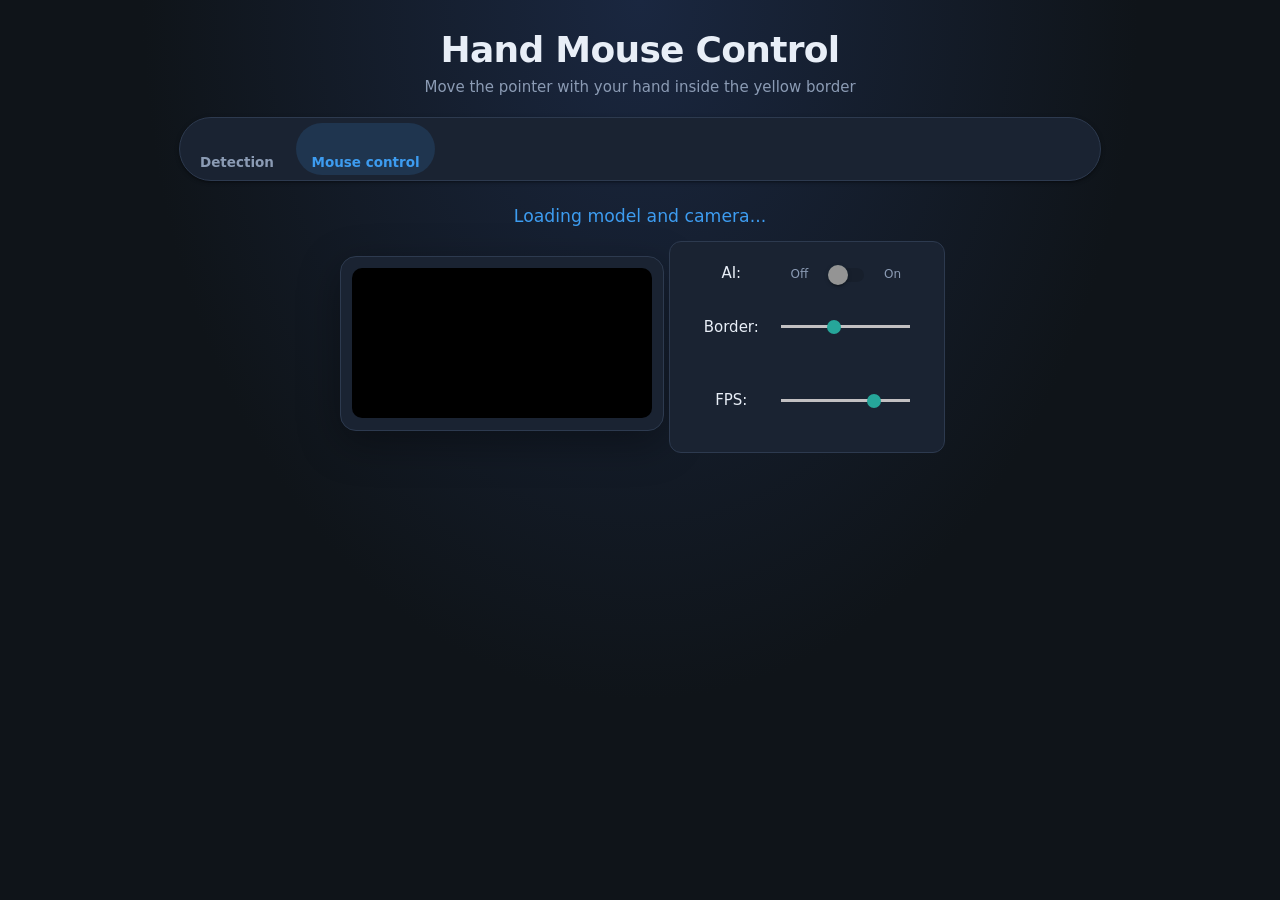
==== mouse/index.html @ d55d5ab6 "Add page navigation between detection and mouse demos" ====
<!DOCTYPE html>
<html lang="en">

<head>
  <title>Hand Mouse Control</title>
  <meta charset="utf-8">
  <meta name="viewport" content="width=device-width, initial-scale=1.0">
  <link rel="stylesheet" href="https://cdnjs.cloudflare.com/ajax/libs/materialize/1.0.0/css/materialize.min.css">
  <link rel="stylesheet" href="style.css">
  <script src="https://unpkg.com/ml5@0.12.2/dist/ml5.min.js" type="text/javascript"></script>
</head>

<body>
  <div class="app">
    <header class="app-header">
      <h1 class="app-title">Hand Mouse Control</h1>
      <p class="app-subtitle">Move the pointer with your hand inside the yellow border</p>
      <nav class="app-nav">
        <a class="nav-link" href="../index.html">Detection</a>
        <a class="nav-link is-active" href="index.html">Mouse control</a>
      </nav>
    </header>

    <h2 id="loadingText" class="loading-text">Loading model and camera...</h2>

    <!-- video with size of 0px because of chrome -->
    <video playsinline autoplay muted controls="true" id="video"></video>

    <div class="stage">
      <canvas id="c1" class="mirror preview-canvas"></canvas>
    </div>
    <canvas id="mouse" class="mouse"></canvas>

    <section class="controls panel">
      <table>
        <tr>
          <td>AI:</td>
          <td>
            <div class="switch">
              <label>
                Off
                <input type="checkbox" id="ai" disabled>
                <span class="lever"></span>
                On
              </label>
            </div>
          </td>
        </tr>
        <tr>
          <td>Border:</td>
          <td>
            <p class="range-field">
              <input type="range" id="border" min="0" max="500" value="200" step="100">
            </p>
          </td>
        </tr>
        <tr>
          <td>FPS:</td>
          <td>
            <p class="range-field">
              <input type="range" id="fps" min="1" max="40" value="30">
            </p>
          </td>
        </tr>
      </table>
    </section>
  </div>

  <!-- is needed to prevent lag at first predict -->
  <img src="pointer.png" id="img" style="display: none;">

  <script>
    var modelIsLoaded = false;

    // Create a handpose method
    const handpose = ml5.handpose({}, {}, modelLoaded);

    // When the model is loaded
    function modelLoaded() {
      let img = document.getElementById("img");

      handpose.predict(img, results => {
        console.log(results)
        console.log("Model Loaded!");
        modelIsLoaded = true;
      });

    }
  </script>
  <script src="video.js"></script>
  <script src="https://cdnjs.cloudflare.com/ajax/libs/materialize/1.0.0/js/materialize.min.js"></script>
</body>

</html>
---- mouse/style.css ----
:root {
    --bg: #0f1419;
    --surface: #1a2332;
    --border: #2d3a4f;
    --text: #e8eef7;
    --muted: #8b9bb4;
    --accent: #3d9cf0;
}

* {
    box-sizing: border-box;
}

body {
    margin: 0;
    min-height: 100vh;
    text-align: center;
    background: radial-gradient(ellipse at top, #1a2740 0%, var(--bg) 55%);
    color: var(--text);
    font-family: "Segoe UI", system-ui, sans-serif;
}

.app {
    max-width: 960px;
    margin: 0 auto;
    padding: 2rem 1.25rem 3rem;
}

.app-header {
    margin-bottom: 1.75rem;
}

.app-title {
    margin: 0 0 0.4rem;
    font-size: clamp(1.75rem, 4vw, 2.4rem);
    font-weight: 700;
    letter-spacing: -0.02em;
}

.app-subtitle {
    margin: 0;
    color: var(--muted);
    font-size: 1rem;
}

.app-nav {
    display: inline-flex;
    gap: 0.5rem;
    margin-top: 1.25rem;
    padding: 0.35rem;
    background: var(--surface);
    border: 1px solid var(--border);
    border-radius: 999px;
}

.nav-link {
    display: inline-block;
    padding: 0.45rem 1rem;
    border-radius: 999px;
    color: var(--muted);
    text-decoration: none;
    font-size: 0.9rem;
    font-weight: 600;
    transition: background 0.2s ease, color 0.2s ease;
}

.nav-link:hover {
    color: var(--text);
}

.nav-link.is-active {
    background: rgba(61, 156, 240, 0.15);
    color: var(--accent);
}

.loading-text {
    margin: 1rem 0;
    color: var(--accent);
    font-size: 1.15rem;
    font-weight: 500;
}

video {
    width: 0px;
    height: 0px;
}

.stage {
    display: inline-block;
    margin: 0.5rem 0 1.5rem;
    padding: 0.75rem;
    background: var(--surface);
    border: 1px solid var(--border);
    border-radius: 16px;
    box-shadow: 0 12px 40px rgba(0, 0, 0, 0.35);
}

.preview-canvas {
    display: block;
    max-width: 100%;
    border-radius: 10px;
    background: #000;
}

.panel {
    display: inline-block;
    padding: 1rem 1.5rem;
    background: var(--surface);
    border: 1px solid var(--border);
    border-radius: 12px;
}

.controls table {
    width: auto;
    margin: auto;
}

.controls tr,
.controls td {
    border: 0px;
    text-align: center;
    color: var(--text);
    padding: 0.35rem 0.75rem;
}

.switch label {
    color: var(--muted);
}

.range-field input[type=range] {
    border: none;
}

.mouse {
    position: fixed;
    top: 0px;
    left: 0px;
    pointer-events: none;
    z-index: 10;
}

.mirror {
    transform: scaleX(-1);
}
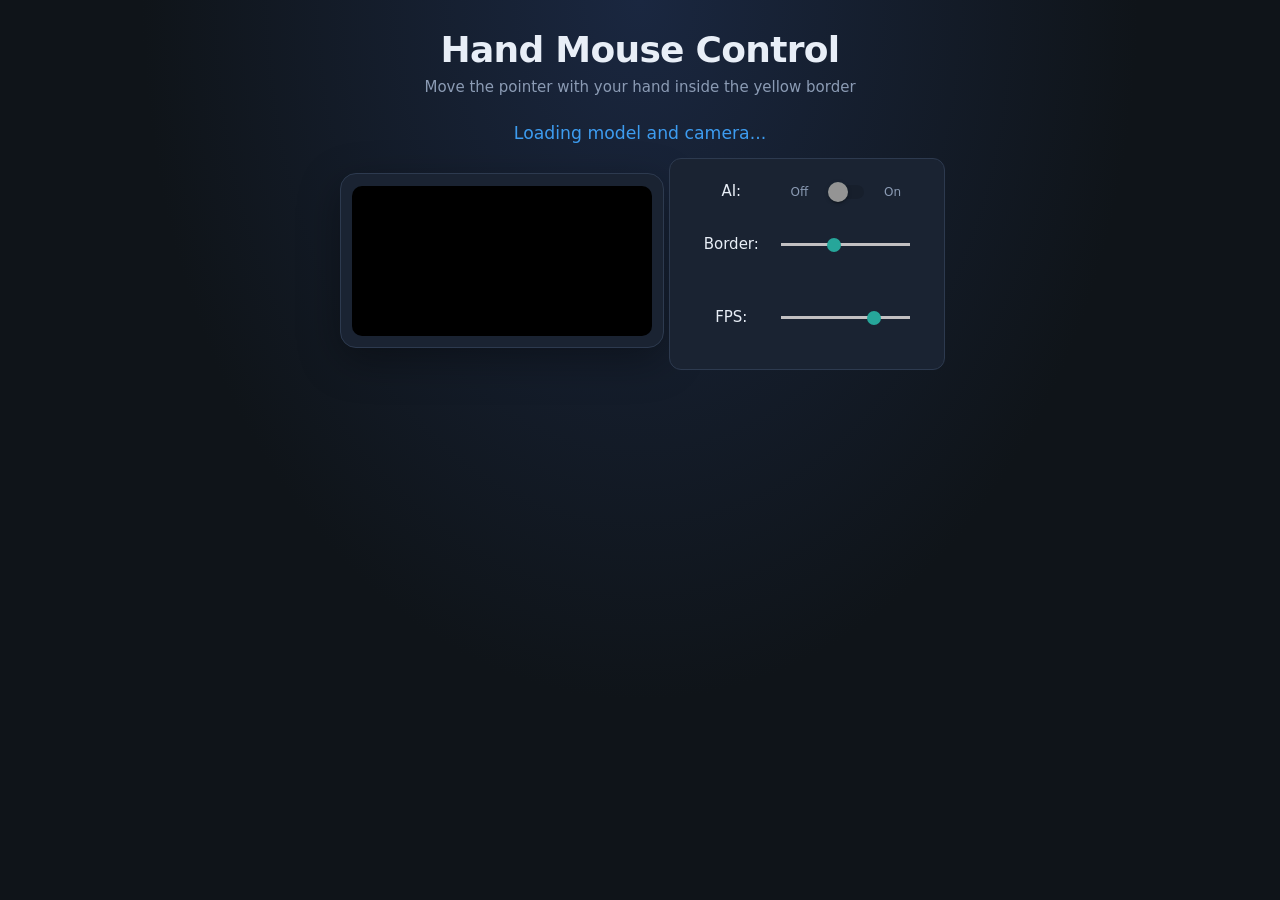
==== commit ec536145: "Apply matching dark UI redesign to mouse control page" ====
--- a/mouse/index.html
+++ b/mouse/index.html
@@ -15,10 +15,6 @@
     <header class="app-header">
       <h1 class="app-title">Hand Mouse Control</h1>
       <p class="app-subtitle">Move the pointer with your hand inside the yellow border</p>
-      <nav class="app-nav">
-        <a class="nav-link" href="../index.html">Detection</a>
-        <a class="nav-link is-active" href="index.html">Mouse control</a>
-      </nav>
     </header>
 
     <h2 id="loadingText" class="loading-text">Loading model and camera...</h2>
--- a/mouse/style.css
+++ b/mouse/style.css
@@ -41,36 +41,6 @@
     margin: 0;
     color: var(--muted);
     font-size: 1rem;
-}
-
-.app-nav {
-    display: inline-flex;
-    gap: 0.5rem;
-    margin-top: 1.25rem;
-    padding: 0.35rem;
-    background: var(--surface);
-    border: 1px solid var(--border);
-    border-radius: 999px;
-}
-
-.nav-link {
-    display: inline-block;
-    padding: 0.45rem 1rem;
-    border-radius: 999px;
-    color: var(--muted);
-    text-decoration: none;
-    font-size: 0.9rem;
-    font-weight: 600;
-    transition: background 0.2s ease, color 0.2s ease;
-}
-
-.nav-link:hover {
-    color: var(--text);
-}
-
-.nav-link.is-active {
-    background: rgba(61, 156, 240, 0.15);
-    color: var(--accent);
 }
 
 .loading-text {
